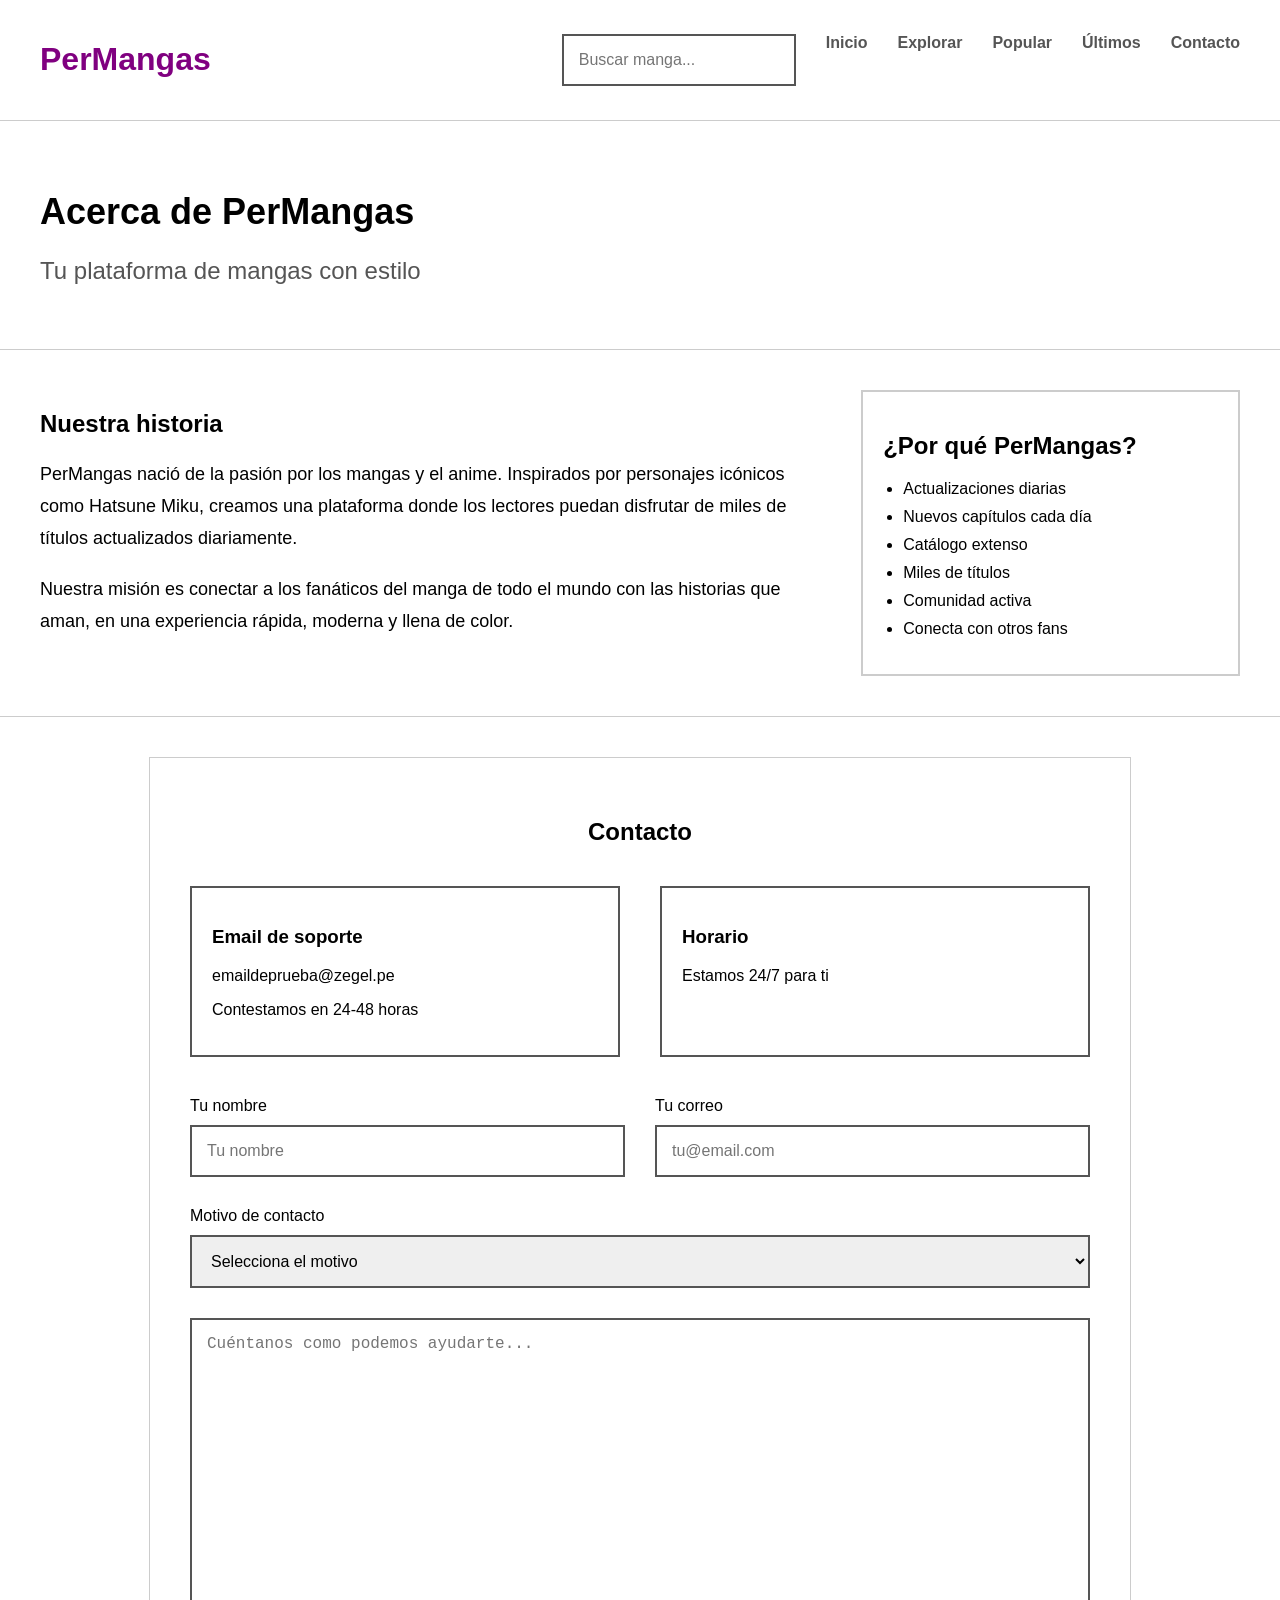
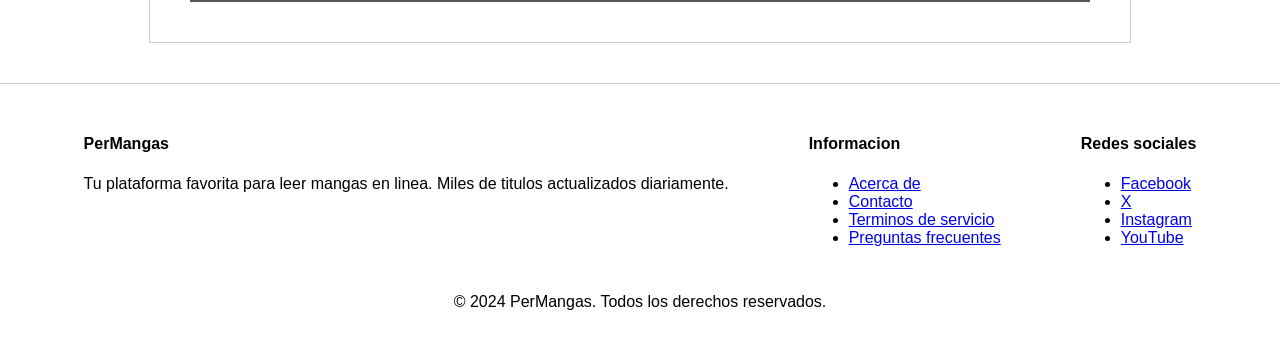
==== contacto.html @ 94c87745 "initial commit" ====
<!DOCTYPE html>
<html lang="en">
<head>
    <meta charset="UTF-8">
    <meta name="viewport" content="width=device-width, initial-scale=1.0">
    <title>Contacto</title>
    <link rel="stylesheet" href="style.css">
</head>
<body>
    <header>
        <div>
            <h1>
                <a href="index.html">PerMangas</a>
            </h1>
        </div>
        <div>
            <nav style="text-align: right;">
                <ul>
                <li><input class="buscador-superior" type="text" placeholder="Buscar manga..."></li>
                <li><a href="index.html">Inicio</a></li>
                <li><a href="explorar.html">Explorar</a></li>
                <li><a href="popular.html">Popular</a></li>
                <li><a href="ultimos.html">Últimos</a></li>
                <li><a href="contacto.html">Contacto</a></li>
            </ul>
        </nav>
    </div>
</header>

<section class="portada-sobre-la-pagnia">

    <div class="titulo-de-la-portada-sobre-la-pagina">
        <h2>Acerca de PerMangas</h2>
        <h3>Tu plataforma de mangas con estilo</h3>
    </div>

</section>

<section class="sobre-la-pagina">

    <div class="texto-sobre-la-pagina">
        <h2>Nuestra historia</h2>
        <p>PerMangas nació de la pasión por los mangas y el anime. Inspirados por personajes icónicos como Hatsune Miku, creamos una plataforma donde los lectores puedan disfrutar de miles de títulos actualizados diariamente.</p>
        <p>Nuestra misión es conectar a los fanáticos del manga de todo el mundo con las historias que aman, en una experiencia rápida, moderna y llena de color.</p>
    </div>

    <div class="razon-de-la-pagina">
        <h2>¿Por qué PerMangas?</h2>
        <ul>
            <li>Actualizaciones diarias</li>
            <li>Nuevos capítulos cada día</li>
            <li>Catálogo extenso</li>
            <li>Miles de títulos</li>
            <li>Comunidad activa</li>
            <li>Conecta con otros fans</li>
        </ul>

    </div>

</section>

<section class="contacto">

    <h2>Contacto</h2>

    <div class="informacion-contacto">

        <div class="tarjeta-contacto">
            <h3>Email de soporte</h3>
            <p>emaildeprueba@zegel.pe</p>
            <p>Contestamos en 24-48 horas</p>
        </div>

        <div class="tarjeta-contacto">
            <h3>Horario</h3>
            <p>Estamos 24/7 para ti</p>
        </div>

    </div>

    <form class="formulario-contacto">

        <div class="fila-formulario">

            <div class="grupo-input">
                <label for="nombre">Tu nombre</label>
                <input type="text" id="nombre" placeholder="Tu nombre">
            </div>

            <div class="grupo-input">
                <label for="correo">Tu correo</label>
                <input type="email" id="correo" placeholder="tu@email.com">
            </div>

        </div>

        <div class="grupo-input">
            <label for="motivo">Motivo de contacto</label>

            <select id="motivo">
                <option>Selecciona el motivo</option>
                <option>Soporte</option>
                <option>Reportar error</option>
                <option>Consulta</option>
            </select>
        </div>

        <div class="grupo-input">
            <textarea placeholder="Cuéntanos como podemos ayudarte..."></textarea>
        </div>

    </form>

</section>

<footer class="footer">

    <div class="footer-contenido">

        <div class="columna-de-footer">
            <div class="footer-logo">
                <h4>PerMangas</h4>
                <p>Tu plataforma favorita para leer mangas en linea. Miles de titulos actualizados diariamente.</p>
            </div>
        </div>

        <div class="columna-de-enlaces">
            <div class="footer-enlaces">
                <h4>Informacion</h4>

                <ul>
                    <li><a href="contacto.html">Acerca de</a></li>
                    <li><a href="contacto.html">Contacto</a></li>
                    <li><a href="#">Terminos de servicio</a></li>
                    <li><a href="#">Preguntas frecuentes</a></li>
                </ul>
            </div>
        </div>

        <div class="columna-de-redes-sociales">
            <div class="footer-redes-sociales">
                <h4>Redes sociales</h4>

                <ul>
                    <li><a href="#">Facebook</a></li>
                    <li><a href="#">X</a></li>
                    <li><a href="#">Instagram</a></li>
                    <li><a href="#">YouTube</a></li>
                </ul>
            </div>
        </div>

    </div>

    <div class="copyright">
        <p>&copy; 2024 PerMangas. Todos los derechos reservados.</p>
    </div>

</footer>

</body>
</html>
---- style.css ----
body {
    margin: 0;
    font-family: Arial, sans-serif;
    }

header {
    display: flex;
    justify-content: space-between;
    align-items: center;
    padding: 20px 40px;
    background-color: white;
    border-bottom: 1px solid #ccc;
    }

h1 a {
    text-decoration: none;        
    color: purple;
    margin: 0;
    }

nav ul{
    display: flex;
    gap: 30px;

    list-style: none;
    margin: 0;
    padding: 0;
    }

nav a{
    text-decoration: none;
    color: #555;
    font-weight: bold;
    }

nav a:hover{
    color: purple;
    }

.destacado {
    display: flex;
    justify-content: space-between;
    align-items: center;
    padding: 20px 40px;
    border-bottom: 1px solid #ccc;
}

.destacado-texto{
    width: 50%;
}

.destacado-texto h2{
    font-size: 40px;
    color: rgb(0, 0, 0);
}

.destacado-texto p{
    color: black;
    font-size: 18px;
}

.destacado-imagen img{
    width: 300px;
    border-radius: 10px;
}

.destacados-del-dia {
    display: flex;
    padding: 20px 40px;
    border-bottom: 1px solid #ccc;
}

.mas-destacados {
    display: flex;
    justify-content: center;
    gap: 20px;
    padding: 20px 40px;
    border-bottom: 1px solid #ccc;
}

.portada-de-manga-destacado img{
    width: 250px;
    border-radius: 10px;
}

.titulo-de-manga-destacado h3 {
    font-size: 18px;
    color: black;
}

.tarjeta-de-manga-destacado {
    width: 300px;
}

.tendencias {
    display: flex;
    gap: 20px;
    padding: 20px 40px;
    border-bottom: 1px solid #ccc;
}

.mangas-en-tendencia {
    display: flex;
    justify-content: center;
    gap: 30px;
    flex-wrap: wrap;
    padding: 20px;
    border-bottom: 1px solid #ccc;
}

.tarjeta-de-manga-tendencia{
    display: flex;
    align-items: center;
    gap: 20px;
    width: 550px;
}

.portada-de-manga-tendencia img{
    width: 350px;
    border-radius: 10px;
}

.titulo-de-manga-tendencia{
    width: 150px;
}

.titulo-de-manga-tendencia h3{
    font-size: 22px;
}

.ultimas-actualizaciones {
    display: flex;
    gap: 20px;
    padding: 20px 40px;
    border-bottom: 1px solid #ccc;
}

.mangas-actualizados {
    display: flex;
    justify-content: center;
    gap: 80px;
    padding: 40px;
    border-bottom: 1px solid #ccc;
}

.columna-1,
.columna-2 {
    display: flex;
    flex-direction: column;
    gap: 40px;
}

.tarjeta-de-manga-actualizado {
    display: flex;
    align-items: center;
    gap: 20px;
    width: 500px;
}

.portada-de-manga-actualizado img {
    width: 220px;
    border-radius: 10px;
}

.titulo-de-manga-actualizado h3 {
    font-size: 28px;
    margin: 0;
}

.footer {
    padding: 30px;
    background-color: white;
    border-top: 1px solid #ccc;
}

.footer-contenido {
    display: flex;
    justify-content: center;
    gap: 80px;
}

.copyright {
    text-align: center;
    margin-top: 30px;
}

.explorar {
    display: flex;
    gap: 20px;
    padding: 20px 40px;
    border-bottom: 1px solid #ccc;
}

.barra-de-filtros {
    display: flex;
    justify-content: space-between;
    align-items: center;
    padding: 20px 40px;
    background-color: white;
    border-bottom: 1px solid #ccc;
}

.filtros ul {
    display: flex;
    align-items: center;
    gap: 20px;
    list-style: none;
    margin: 0;
    padding: 0;
}

.titulo-del-genero h2 {
    display: flex;
    font-size: 28px;
    color: black;
    margin: 0;
    padding: 20px 40px;
}

.mangas-populares {
    display: flex;
    justify-content: center;
    gap: 80px;
    padding: 40px;
    border-bottom: 1px solid #ccc;
}

.columna-1,
.columna-2 {
    display: flex;
    flex-direction: column;
    gap: 40px;
}

.tarjeta-de-manga-popular {
    display: flex;
    align-items: center;
    gap: 20px;
    width: 500px;
    position: relative;
}

.numero-popular {
    position: absolute;
    top: -10px;
    left: -10px;
    width: 40px;
    height: 40px;
    background-color: white;
    border: 2px solid #000;
    border-radius: 50%;
    display: flex;
    justify-content: center;
    align-items: center;

    font-weight: bold;
}

.portada-de-manga-popular img {
    width: 220px;
    border-radius: 10px;
}

.titulo-de-manga-popular h3 {
    font-size: 28px;
    margin: 0;
}

.portada-popular {
    display: flex;
    justify-content: space-between;
    align-items: center;
    padding: 20px 40px;
    background-color: white;
    border-bottom: 1px solid #ccc;

}

.populares {
    display: flex;
    justify-content: center;
    gap: 80px;
    padding: 20px 40px;
    border-bottom: 1px solid #ccc;
}

.titulo-descubrimiento h2 {
    font-size: 28px;
    color: black;
    margin: 0;
    padding: 20px 40px;
}

.titulo-descubrimiento h3 {
    font-size: 28px;
    color: black;
    margin: 0;
    padding: 20px 40px;
}

.descubrimiento {
    display: flex;
    justify-content: center;
    gap: 60px;
    padding: 20px 40px;
}

.columna-de-descubrimiento-1,
.columna-de-descubrimiento-2,
.columna-de-descubrimiento-3,
.columna-de-descubrimiento-4 {
    display: flex;
    flex-direction: column;
    gap: 40px;
}

.tarjeta-de-descubrimiento {
    display: flex;
    flex-direction: column;
    align-items: center;
    gap: 10px;
}

.portada-de-manga-recomendado img {
    width: 300px;
    border-radius: 10px;
}

.titulo-de-recomendado h3 {
    text-align: center;
    font-size: 20px;
    margin: 0;
}

.portada-de-ultimos-agregados {
    display: flex;
    justify-content: space-between;
    align-items: center;
    padding: 20px 40px;
    background-color: white;
    border-bottom: 1px solid #ccc;
}

.barra-de-fechas {
    display: flex;
    justify-content: center;
    align-items: center;
    padding: 20px 40px;
    background-color: white;
    border-bottom: 1px solid #ccc;
}

.mangas-actualizados {
    display: flex;
    justify-content: center;
    gap: 80px;
    padding: 40px;
    border-bottom: 1px solid #ccc;
}

.columna-de-actualizados-1,
.columna-de-actualizados-2 {
    display: flex;
    flex-direction: column;
    gap: 40px;
}

.tarjeta-de-manga-actualizado {
    display: flex;
    align-items: center;
    gap: 20px;
    width: 500px;
    position: relative;
}

.calendario {
    padding: 40px;
    border-bottom: 1px solid #ccc;
}

.calendario h2 {
    margin-bottom: 20px;
}

table {
    width: 100%;
    border-collapse: collapse;
}

th,
td {
    border: 2px solid black;
    padding: 10px;
    text-align: center;
}

th {
    background-color: #f5f5f5;
}

.titulo-de-portada-de-novela {
    display: flex;
    justify-content: space-between;
    align-items: center;
    padding: 20px 40px;
    background-color: white;
    border-bottom: 1px solid #ccc;
}

.novelas-ligeras {
    display: flex;
    justify-content: center;
    gap: 20px;
    padding: 20px 40px;
    border-bottom: 1px solid #ccc;
}

.tarjeta-de-novela {
    width: 300px;
    border-radius: 10px;
}

.portada-de-novela img {
    width: 100%;
    border-radius: 10px;
}

.titulo-de-novela h3 {
    text-align: center;
    font-size: 20px;
    margin: 0;
}

.portada-sobre-la-pagnia {
    padding: 40px;
    border-bottom: 1px solid #ccc;
    background-color: white;
}

.titulo-de-la-portada-sobre-la-pagina h2 {
    font-size: 36px;
    margin-bottom: 10px;
}

.titulo-de-la-portada-sobre-la-pagina h3 {
    font-size: 24px;
    font-weight: normal;
    color: #555;
}

.sobre-la-pagina {
    display: flex;
    justify-content: space-between;
    align-items: flex-start;
    gap: 40px;
    padding: 40px;
    border-bottom: 1px solid #ccc;
}

.texto-sobre-la-pagina {
    width: 70%;
}

.texto-sobre-la-pagina h2 {
    margin-bottom: 20px;
}

.texto-sobre-la-pagina p {
    line-height: 1.8;
    font-size: 18px;
}

.razon-de-la-pagina {
    width: 30%;
    border: 2px solid #ccc;
    padding: 20px;
    background-color: white;
}

.razon-de-la-pagina h2 {
    margin-bottom: 20px;
}

.razon-de-la-pagina ul {
    padding-left: 20px;
}

.razon-de-la-pagina li {
    margin-bottom: 10px;
}

.contacto {
    max-width: 900px;
    margin: 40px auto;
    padding: 40px;
    border: 1px solid #ccc;
    background-color: white;
}

.contacto h2 {
    text-align: center;
    margin-bottom: 40px;
}

/* tarjetas superiores */

.informacion-contacto {
    display: flex;
    justify-content: space-between;
    gap: 40px;
    margin-bottom: 40px;
}

.tarjeta-contacto {
    flex: 1;
    border: 2px solid #555;
    padding: 20px;
}

/* formulario */

.formulario-contacto {
    display: flex;
    flex-direction: column;
    gap: 30px;
}

.fila-formulario {
    display: flex;
    gap: 30px;
}

.grupo-input {
    display: flex;
    flex-direction: column;
    gap: 10px;
    flex: 1;
}

input,
select,
textarea {
    padding: 15px;
    border: 2px solid #555;
    font-size: 16px;
}

textarea {
    height: 250px;
    resize: none;
}
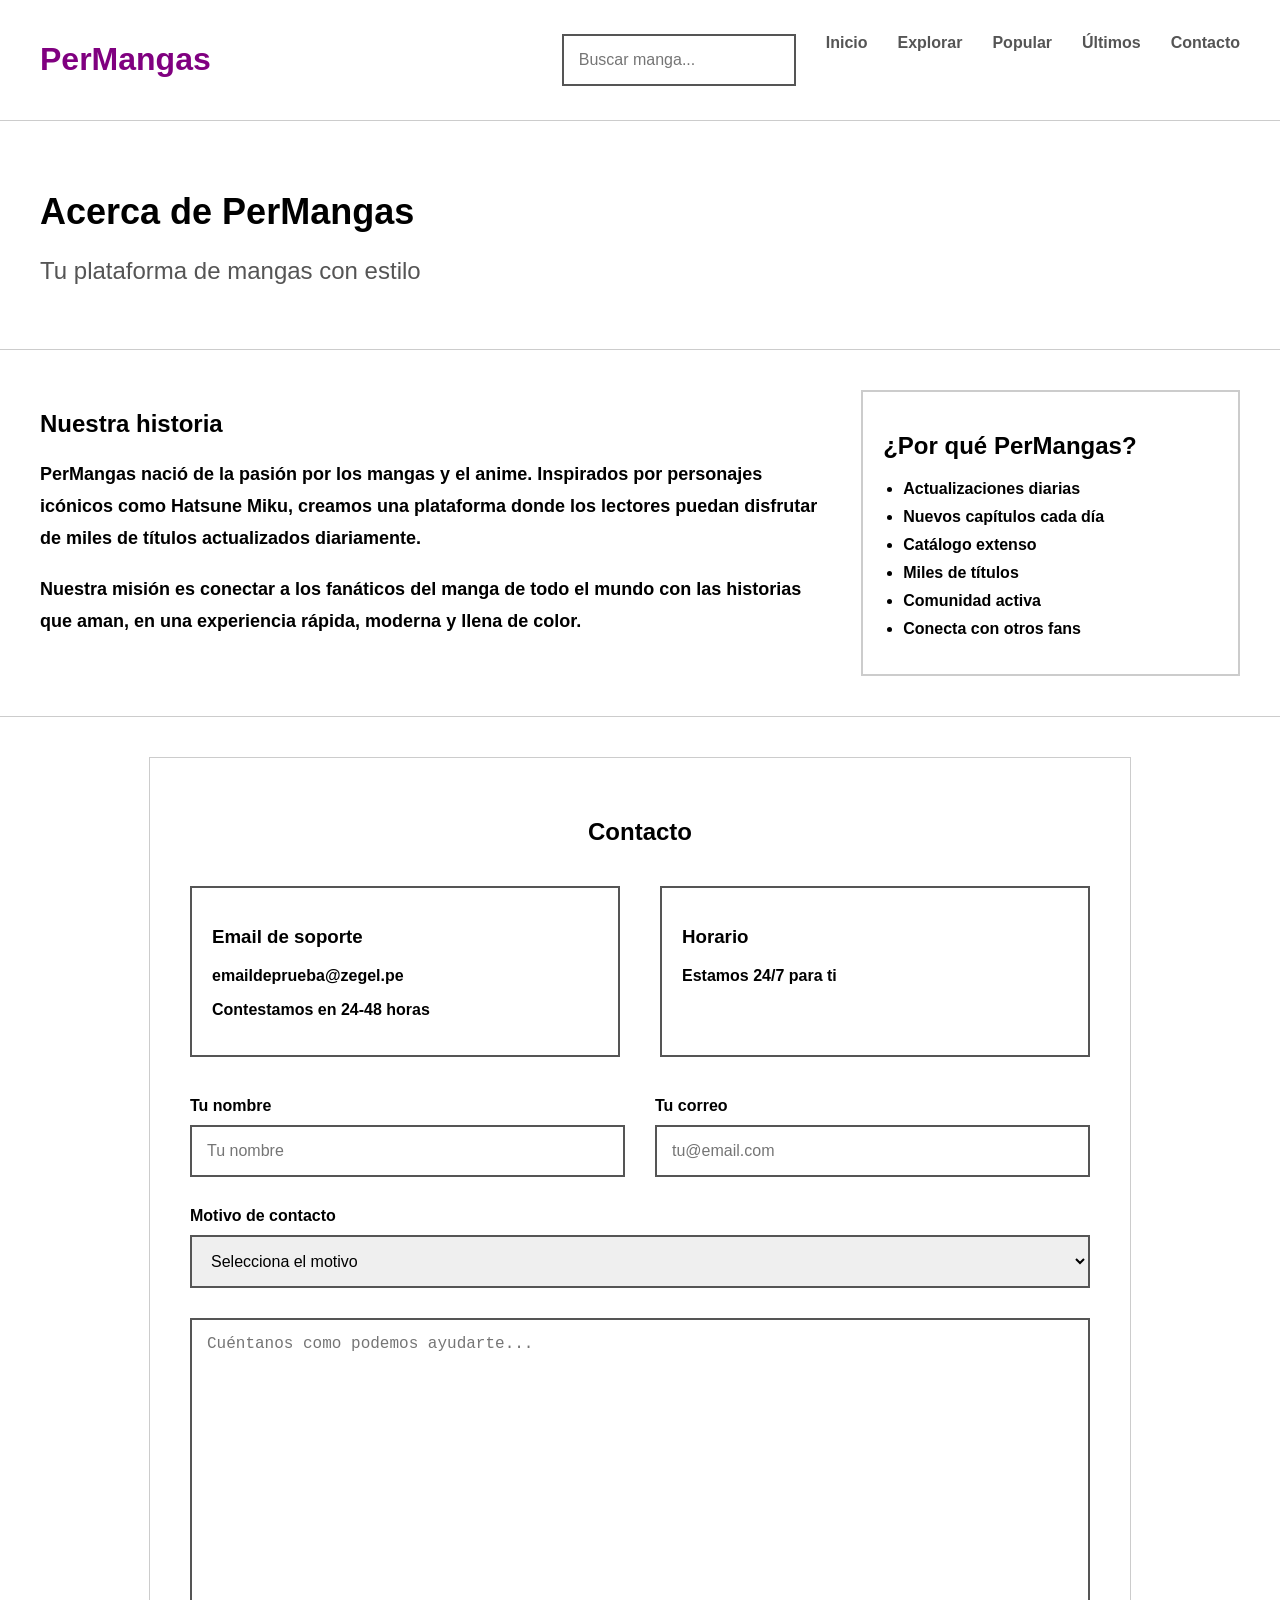
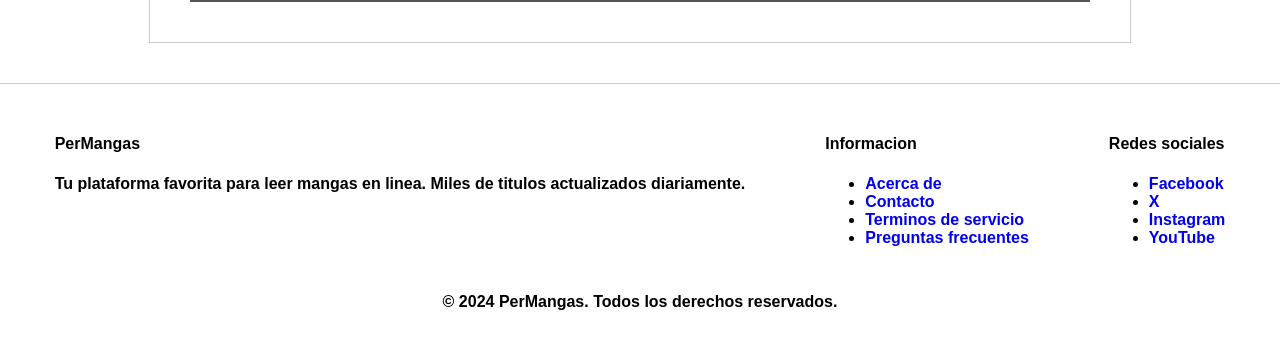
==== commit 2a85d7c9: "initial commit" ====
--- a/contacto.html
+++ b/contacto.html
@@ -26,6 +26,8 @@
         </nav>
     </div>
 </header>
+
+<main>
 
 <section class="portada-sobre-la-pagnia">
 
@@ -113,6 +115,8 @@
 
 </section>
 
+</main>
+
 <footer class="footer">
 
     <div class="footer-contenido">
@@ -128,7 +132,7 @@
             <div class="footer-enlaces">
                 <h4>Informacion</h4>
 
-                <ul>
+                <ul class="contenido-de-footer-1">
                     <li><a href="contacto.html">Acerca de</a></li>
                     <li><a href="contacto.html">Contacto</a></li>
                     <li><a href="#">Terminos de servicio</a></li>
@@ -141,7 +145,7 @@
             <div class="footer-redes-sociales">
                 <h4>Redes sociales</h4>
 
-                <ul>
+                <ul class="contenido-de-footer-2">
                     <li><a href="#">Facebook</a></li>
                     <li><a href="#">X</a></li>
                     <li><a href="#">Instagram</a></li>
--- a/style.css
+++ b/style.css
@@ -1,6 +1,10 @@
 body {
     margin: 0;
-    font-family: Arial, sans-serif;
+
+    font-family: "Roboto", sans-serif;
+    font-optical-sizing: auto;
+    font-weight: 700;
+    font-style: normal;
     }
 
 header {
@@ -21,7 +25,6 @@
 nav ul{
     display: flex;
     gap: 30px;
-
     list-style: none;
     margin: 0;
     padding: 0;
@@ -35,7 +38,7 @@
 
 nav a:hover{
     color: purple;
-    }
+}
 
 .destacado {
     display: flex;
@@ -167,7 +170,7 @@
     margin: 0;
 }
 
-.footer {
+footer {
     padding: 30px;
     background-color: white;
     border-top: 1px solid #ccc;
@@ -177,6 +180,11 @@
     display: flex;
     justify-content: center;
     gap: 80px;
+}
+
+.contenido-de-footer-1 a,
+.contenido-de-footer-2 a {
+    text-decoration: none;
 }
 
 .copyright {
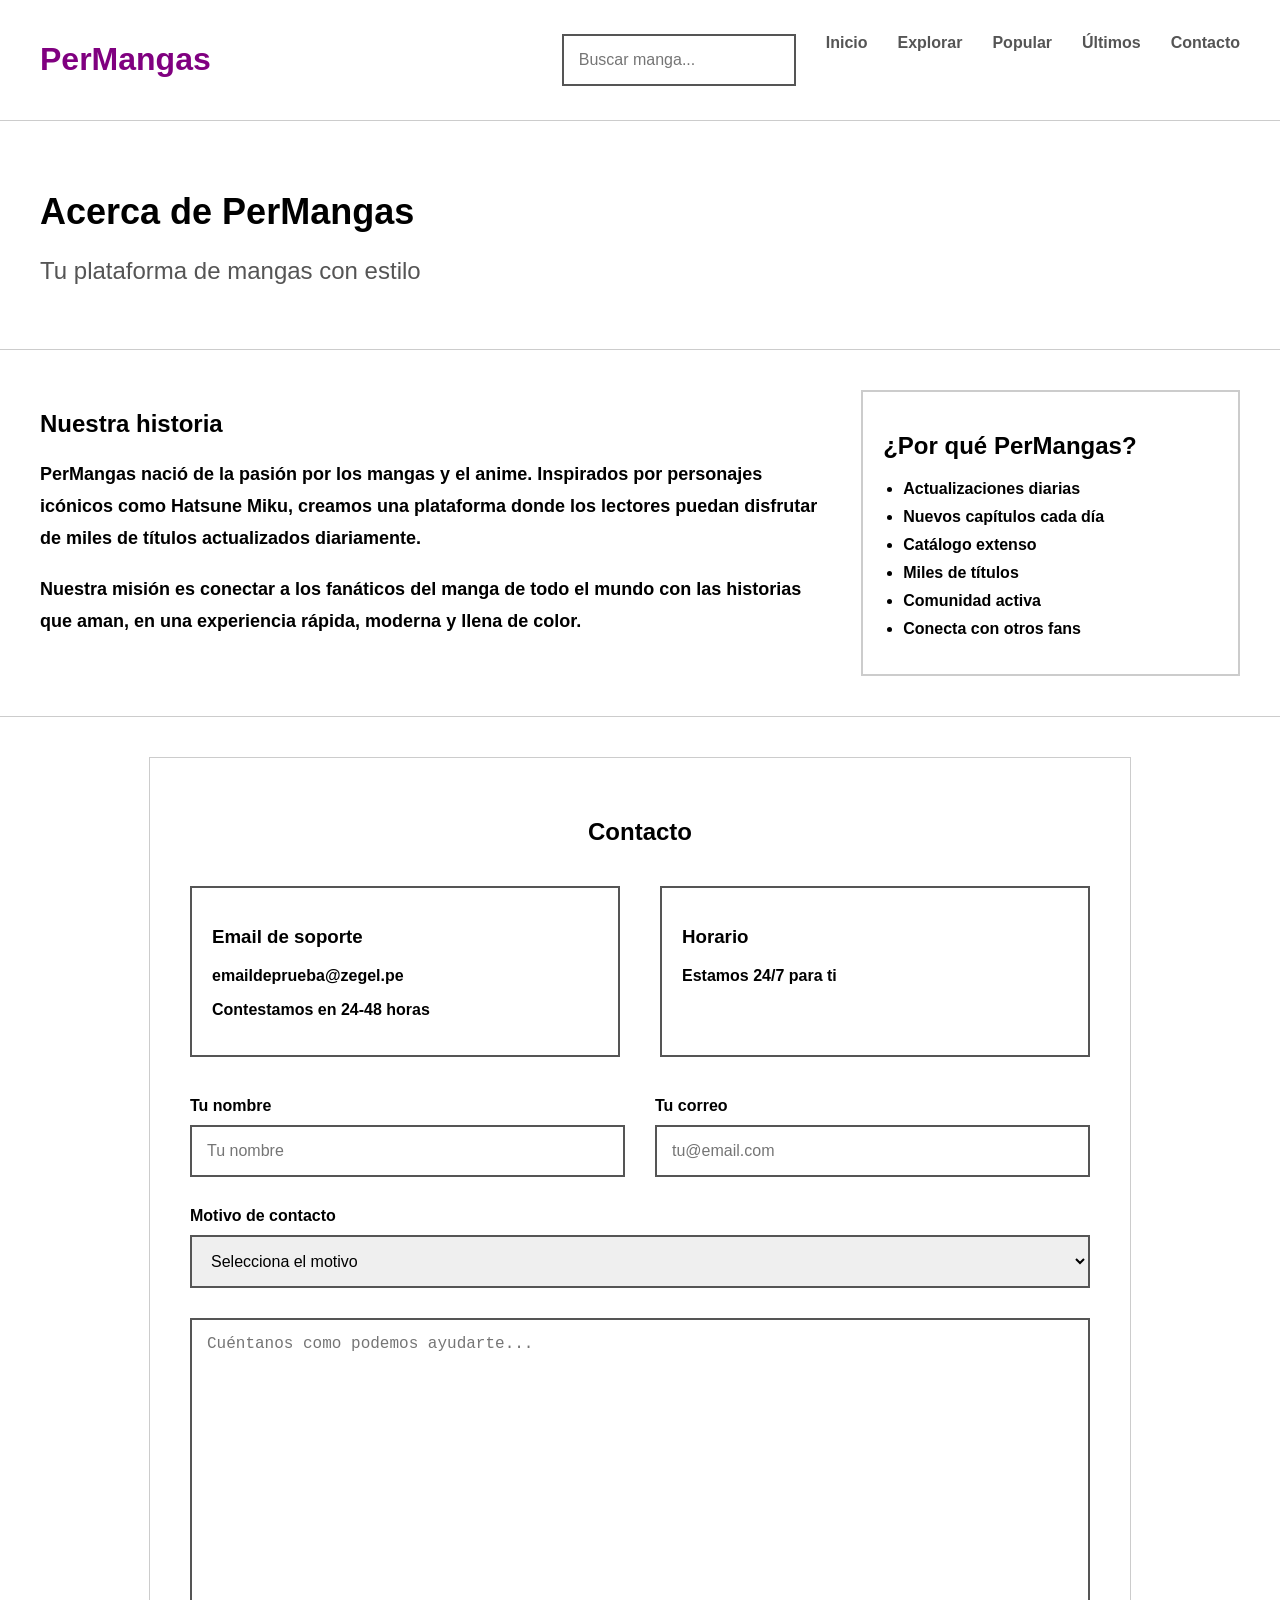
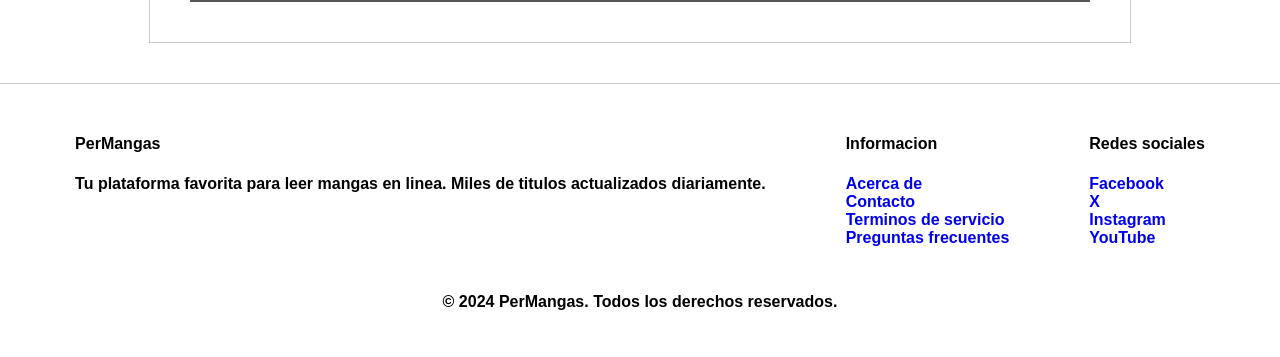
==== commit 57a36b30: "initial commit" ====
--- a/contacto.html
+++ b/contacto.html
@@ -1,5 +1,5 @@
 <!DOCTYPE html>
-<html lang="en">
+<html lang="es">
 <head>
     <meta charset="UTF-8">
     <meta name="viewport" content="width=device-width, initial-scale=1.0">
--- a/style.css
+++ b/style.css
@@ -180,7 +180,15 @@
     display: flex;
     justify-content: center;
     gap: 80px;
-}
+    list-style: none;
+}
+
+.contenido-de-footer-1,
+.contenido-de-footer-2 {
+    list-style: none;
+    padding: 0;
+}
+
 
 .contenido-de-footer-1 a,
 .contenido-de-footer-2 a {
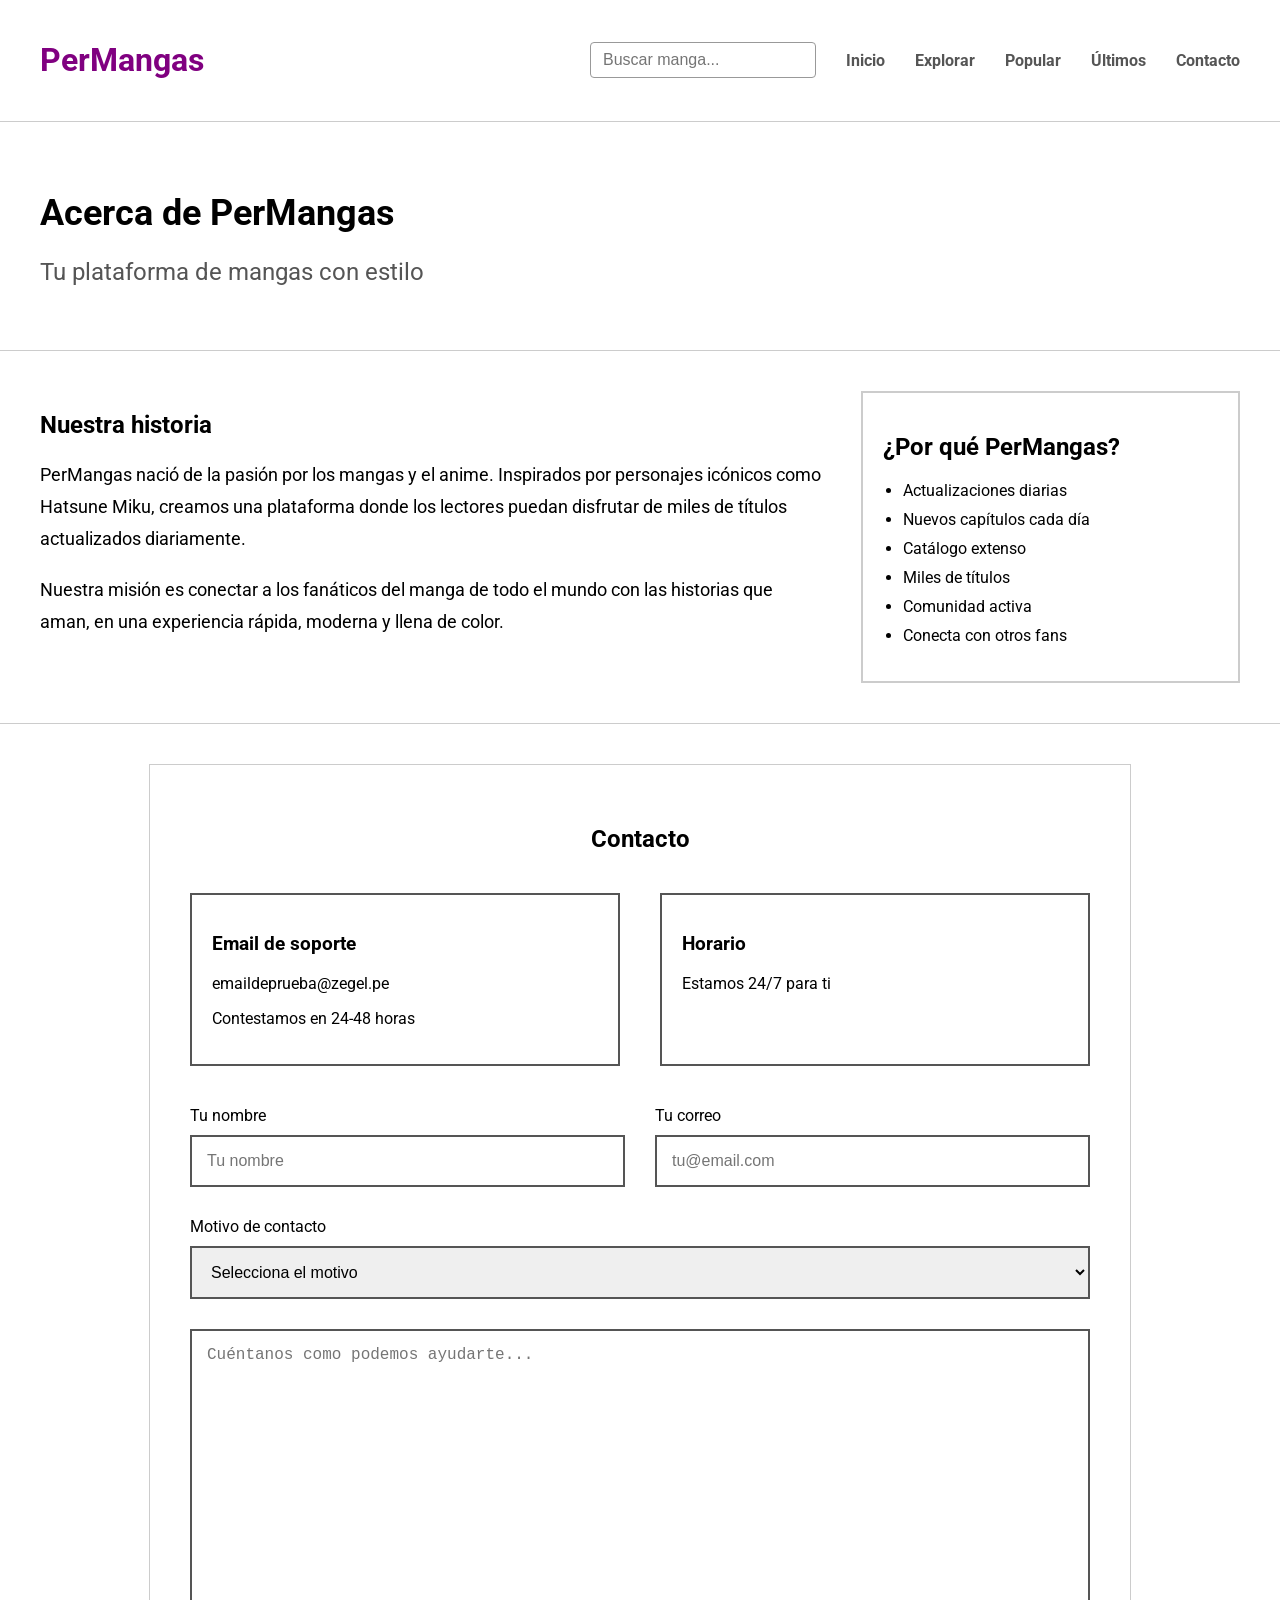
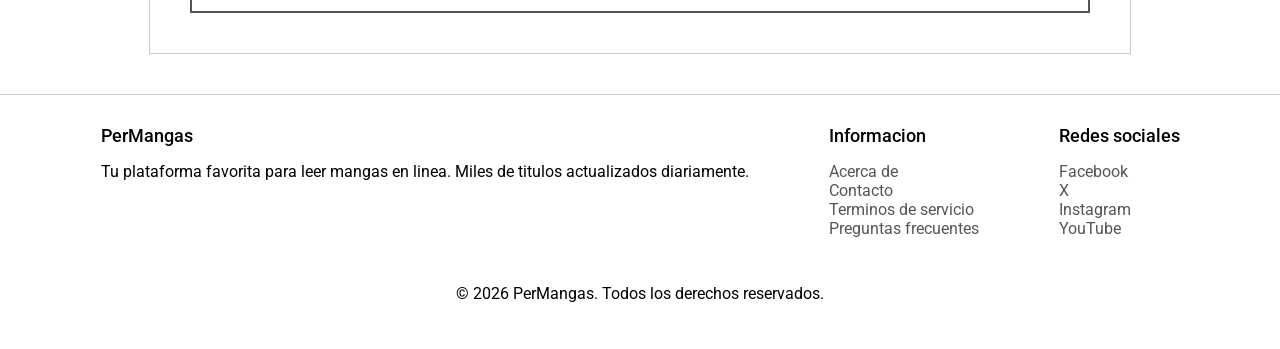
==== commit efe62374: "initial commit" ====
--- a/contacto.html
+++ b/contacto.html
@@ -4,7 +4,10 @@
     <meta charset="UTF-8">
     <meta name="viewport" content="width=device-width, initial-scale=1.0">
     <title>Contacto</title>
-    <link rel="stylesheet" href="style.css">
+    <link rel="stylesheet" href="style/style.css">
+    <link rel="preconnect" href="https://fonts.googleapis.com">
+    <link rel="preconnect" href="https://fonts.gstatic.com" crossorigin>
+    <link href="https://fonts.googleapis.com/css2?family=Roboto:ital,wght@0,100..900;1,100..900&display=swap" rel="stylesheet">
 </head>
 <body>
     <header>
@@ -14,9 +17,9 @@
             </h1>
         </div>
         <div>
-            <nav style="text-align: right;">
+            <nav>
                 <ul>
-                <li><input class="buscador-superior" type="text" placeholder="Buscar manga..."></li>
+                <li><input type="text" placeholder="Buscar manga..."></li>
                 <li><a href="index.html">Inicio</a></li>
                 <li><a href="explorar.html">Explorar</a></li>
                 <li><a href="popular.html">Popular</a></li>
@@ -67,16 +70,16 @@
 
     <div class="informacion-contacto">
 
-        <div class="tarjeta-contacto">
+        <article class="tarjeta-contacto">
             <h3>Email de soporte</h3>
             <p>emaildeprueba@zegel.pe</p>
             <p>Contestamos en 24-48 horas</p>
-        </div>
+        </article>
 
-        <div class="tarjeta-contacto">
+        <article class="tarjeta-contacto">
             <h3>Horario</h3>
             <p>Estamos 24/7 para ti</p>
-        </div>
+        </article>
 
     </div>
 
@@ -157,7 +160,7 @@
     </div>
 
     <div class="copyright">
-        <p>&copy; 2024 PerMangas. Todos los derechos reservados.</p>
+        <p>&copy; 2026 PerMangas. Todos los derechos reservados.</p>
     </div>
 
 </footer>
--- a/style/style.css
+++ b/style/style.css
@@ -0,0 +1,601 @@
+body {
+    margin: 0;
+
+    font-family: "Roboto", sans-serif;
+    font-optical-sizing: auto;
+    font-style: normal;
+    }
+
+header {
+    display: flex;
+    justify-content: space-between;
+    align-items: center;
+    padding: 20px 40px;
+    background-color: white;
+    border-bottom: 1px solid #ccc;
+}
+
+h1 a {
+    text-decoration: none;
+    color: purple;
+    font-weight: bold;
+}
+
+nav ul {
+    display: flex;
+    align-items: center;
+    gap: 30px;
+    list-style: none;
+    margin: 0;
+    padding: 0;
+}
+
+nav li {
+    display: flex;
+    align-items: center;
+}
+
+nav input[type="text"] {
+    height: 36px;
+    padding: 0 12px;
+    border: 1px solid #999;
+    border-radius: 4px;
+    outline: none;
+    box-sizing: border-box;
+}
+
+nav a,
+nav a:visited {
+    text-decoration: none;
+    color: #555;
+    font-weight: bold;
+}
+
+nav a:hover {
+    color: purple;
+}
+
+nav a:focus {
+    outline: 2px solid purple;
+    outline-offset: 2px;
+}
+
+.destacado {
+    display: flex;
+    justify-content: space-between;
+    align-items: center;
+    padding: 20px 40px;
+    border-bottom: 1px solid #ccc;
+}
+
+.destacado-texto{
+    width: 50%;
+}
+
+.destacado-texto h2{
+    font-size: 40px;
+    color: rgb(0, 0, 0);
+}
+
+.destacado-texto p{
+    color: black;
+    font-size: 18px;
+}
+
+.destacado-imagen img{
+    width: 300px;
+    border-radius: 10px;
+}
+
+.destacados-del-dia {
+    display: flex;
+    padding: 20px 40px;
+    border-bottom: 1px solid #ccc;
+}
+
+.mas-destacados {
+    display: flex;
+    justify-content: center;
+    gap: 20px;
+    padding: 20px 40px;
+}
+
+.portada-de-manga-destacado img{
+    width: 250px;
+    border-radius: 10px;
+}
+
+.titulo-de-manga-destacado h3 {
+    font-size: 18px;
+    color: black;
+}
+
+.tarjeta-de-manga-destacado {
+    display: flex;
+    flex-direction: column;
+    width: 300px;
+}
+
+.tendencias {
+    display: flex;
+    gap: 20px;
+    padding: 20px 40px;
+    border-bottom: 1px solid #ccc;
+}
+
+.mangas-en-tendencia {
+    display: flex;
+    justify-content: center;
+    gap: 30px;
+    flex-wrap: wrap;
+    padding: 20px;
+    border-bottom: 1px solid #ccc;
+}
+
+.tarjeta-de-manga-tendencia{
+    display: flex;
+    align-items: center;
+    gap: 20px;
+    width: 550px;
+}
+
+.portada-de-manga-tendencia img{
+    width: 350px;
+    border-radius: 10px;
+}
+
+.titulo-de-manga-tendencia{
+    width: 150px;
+}
+
+.titulo-de-manga-tendencia h3{
+    font-size: 22px;
+}
+
+.ultimas-actualizaciones {
+    display: flex;
+    gap: 20px;
+    padding: 20px 40px;
+    border-bottom: 1px solid #ccc;
+}
+
+.mangas-actualizados {
+    display: flex;
+    justify-content: center;
+    gap: 80px;
+    padding: 40px;
+    border-bottom: 1px solid #ccc;
+}
+
+.columna-1,
+.columna-2 {
+    display: flex;
+    flex-direction: column;
+    gap: 40px;
+}
+
+.portada-de-manga-actualizado img {
+    width: 220px;
+    border-radius: 10px;
+}
+
+.titulo-de-manga-actualizado h3 {
+    font-size: 28px;
+    margin: 0;
+}
+
+.footer {
+    padding: 30px;
+    background-color: white;
+    border-top: 1px solid #ccc;
+}
+
+.footer a {
+    color: #555;
+    font-weight: normal;
+    text-decoration: none;
+}
+
+.footer-contenido {
+    display: flex;
+    justify-content: center;
+    gap: 80px;
+    list-style: none;
+}
+
+.footer h4 {
+    font-weight: 500;
+    font-size: 18px;
+    margin: 0 0 10px;
+}
+
+.contenido-de-footer-1,
+.contenido-de-footer-2 {
+    list-style: none;
+    padding: 0;
+}
+
+
+.contenido-de-footer-1 a:hover,
+.contenido-de-footer-2 a:hover {
+    text-decoration: none;
+    color: aqua;
+}
+
+.copyright {
+    text-align: center;
+    margin-top: 30px;
+}
+
+.explorar {
+    display: flex;
+    gap: 20px;
+    padding: 20px 40px;
+    border-bottom: 1px solid #ccc;
+}
+
+.barra-de-filtros {
+    display: flex;
+    justify-content: space-between;
+    align-items: center;
+    padding: 20px 40px;
+    background-color: white;
+    border-bottom: 1px solid #ccc;
+    gap: 20px;
+}
+
+.filtros ul {
+    display: flex;
+    align-items: center;
+    gap: 20px;
+    list-style: none;
+    margin: 0;
+    padding: 0;
+}
+
+.filtros li {
+    display: flex;
+    align-items: center;
+    gap: 8px;
+}
+
+.filtros input[type="text"],
+.filtros select {
+    height: 38px;
+    padding: 0 12px;
+    border: 1px solid #999;
+    border-radius: 4px;
+    box-sizing: border-box;
+    font-size: 14px;
+    outline: none;
+}
+
+.filtros input[type="text"] {
+    width: 180px;
+}
+
+.filtros label {
+    font-weight: bold;
+    white-space: nowrap;
+}
+
+.titulo-del-genero h2 {
+    display: flex;
+    font-size: 28px;
+    color: black;
+    margin: 0;
+    padding: 20px 40px;
+}
+
+.mangas-populares {
+    display: flex;
+    justify-content: center;
+    gap: 80px;
+    padding: 40px;
+    border-bottom: 1px solid #ccc;
+}
+
+.tarjeta-de-manga-popular {
+    display: flex;
+    align-items: center;
+    gap: 20px;
+    width: 500px;
+    position: relative;
+}
+
+.numero-popular {
+    position: absolute;
+    top: -10px;
+    left: -10px;
+    width: 40px;
+    height: 40px;
+    background-color: white;
+    border: 2px solid #000;
+    border-radius: 50%;
+    display: flex;
+    justify-content: center;
+    align-items: center;
+    font-weight: bold;
+}
+
+.portada-de-manga-popular img {
+    width: 220px;
+    border-radius: 10px;
+}
+
+.titulo-de-manga-popular h3 {
+    font-size: 28px;
+    margin: 0;
+}
+
+.portada-popular {
+    display: flex;
+    justify-content: space-between;
+    align-items: center;
+    padding: 20px 40px;
+    background-color: white;
+    border-bottom: 1px solid #ccc;
+
+}
+
+.populares {
+    display: flex;
+    justify-content: center;
+    gap: 80px;
+    padding: 20px 40px;
+    border-bottom: 1px solid #ccc;
+}
+
+.titulo-descubrimiento h2 {
+    font-size: 28px;
+    color: black;
+    margin: 0;
+    padding: 20px 40px;
+}
+
+.titulo-descubrimiento h3 {
+    font-size: 28px;
+    color: black;
+    margin: 0;
+    padding: 20px 40px;
+}
+
+.descubrimiento {
+    display: flex;
+    justify-content: center;
+    gap: 60px;
+    padding: 20px 40px;
+}
+
+.columna-de-descubrimiento-1,
+.columna-de-descubrimiento-2,
+.columna-de-descubrimiento-3,
+.columna-de-descubrimiento-4 {
+    display: flex;
+    flex-direction: column;
+    gap: 40px;
+}
+
+.tarjeta-de-descubrimiento {
+    display: flex;
+    flex-direction: column;
+    align-items: center;
+    gap: 10px;
+}
+
+.portada-de-manga-recomendado img {
+    width: 300px;
+    border-radius: 10px;
+}
+
+.titulo-de-recomendado h3 {
+    text-align: center;
+    font-size: 20px;
+    margin: 0;
+}
+
+.portada-de-ultimos-agregados {
+    display: flex;
+    justify-content: space-between;
+    align-items: center;
+    padding: 20px 40px;
+    background-color: white;
+    border-bottom: 1px solid #ccc;
+}
+
+.barra-de-fechas {
+    display: flex;
+    justify-content: center;
+    align-items: center;
+    padding: 20px 40px;
+    background-color: white;
+    border-bottom: 1px solid #ccc;
+}
+
+.columna-de-actualizados-1,
+.columna-de-actualizados-2 {
+    display: flex;
+    flex-direction: column;
+    gap: 40px;
+}
+
+.tarjeta-de-manga-actualizado {
+    display: flex;
+    align-items: center;
+    gap: 20px;
+    width: 500px;
+    position: relative;
+}
+
+.calendario {
+    padding: 40px;
+    border-bottom: 1px solid #ccc;
+}
+
+.calendario h2 {
+    margin-bottom: 20px;
+}
+
+table {
+    width: 100%;
+    border-collapse: collapse;
+}
+
+th,
+td {
+    border: 2px solid black;
+    padding: 10px;
+    text-align: center;
+}
+
+th {
+    background-color: #f5f5f5;
+}
+
+.titulo-de-portada-de-novela {
+    display: flex;
+    justify-content: space-between;
+    align-items: center;
+    padding: 20px 40px;
+    background-color: white;
+    border-bottom: 1px solid #ccc;
+}
+
+.novelas-ligeras {
+    display: flex;
+    justify-content: center;
+    gap: 20px;
+    padding: 20px 40px;
+    border-bottom: 1px solid #ccc;
+}
+
+.tarjeta-de-novela {
+    width: 300px;
+    border-radius: 10px;
+}
+
+.portada-de-novela img {
+    width: 100%;
+    border-radius: 10px;
+}
+
+.titulo-de-novela h3 {
+    text-align: center;
+    font-size: 20px;
+    margin: 0;
+}
+
+.portada-sobre-la-pagnia {
+    padding: 40px;
+    border-bottom: 1px solid #ccc;
+    background-color: white;
+}
+
+.titulo-de-la-portada-sobre-la-pagina h2 {
+    font-size: 36px;
+    margin-bottom: 10px;
+}
+
+.titulo-de-la-portada-sobre-la-pagina h3 {
+    font-size: 24px;
+    font-weight: normal;
+    color: #555;
+}
+
+.sobre-la-pagina {
+    display: flex;
+    justify-content: space-between;
+    align-items: flex-start;
+    gap: 40px;
+    padding: 40px;
+    border-bottom: 1px solid #ccc;
+}
+
+.texto-sobre-la-pagina {
+    width: 70%;
+}
+
+.texto-sobre-la-pagina h2 {
+    margin-bottom: 20px;
+}
+
+.texto-sobre-la-pagina p {
+    line-height: 1.8;
+    font-size: 18px;
+}
+
+.razon-de-la-pagina {
+    width: 30%;
+    border: 2px solid #ccc;
+    padding: 20px;
+    background-color: white;
+}
+
+.razon-de-la-pagina h2 {
+    margin-bottom: 20px;
+}
+
+.razon-de-la-pagina ul {
+    padding-left: 20px;
+}
+
+.razon-de-la-pagina li {
+    margin-bottom: 10px;
+}
+
+.contacto {
+    max-width: 900px;
+    margin: 40px auto;
+    padding: 40px;
+    border: 1px solid #ccc;
+    background-color: white;
+}
+
+.contacto h2 {
+    text-align: center;
+    margin-bottom: 40px;
+}
+
+.informacion-contacto {
+    display: flex;
+    justify-content: space-between;
+    gap: 40px;
+    margin-bottom: 40px;
+}
+
+.tarjeta-contacto {
+    flex: 1;
+    border: 2px solid #555;
+    padding: 20px;
+}
+
+.formulario-contacto {
+    display: flex;
+    flex-direction: column;
+    gap: 30px;
+}
+
+.fila-formulario {
+    display: flex;
+    gap: 30px;
+}
+
+.grupo-input {
+    display: flex;
+    flex-direction: column;
+    gap: 10px;
+    flex: 1;
+}
+
+input,
+select,
+textarea {
+    padding: 15px;
+    border: 2px solid #555;
+    font-size: 16px;
+}
+
+textarea {
+    height: 250px;
+    resize: none;
+}
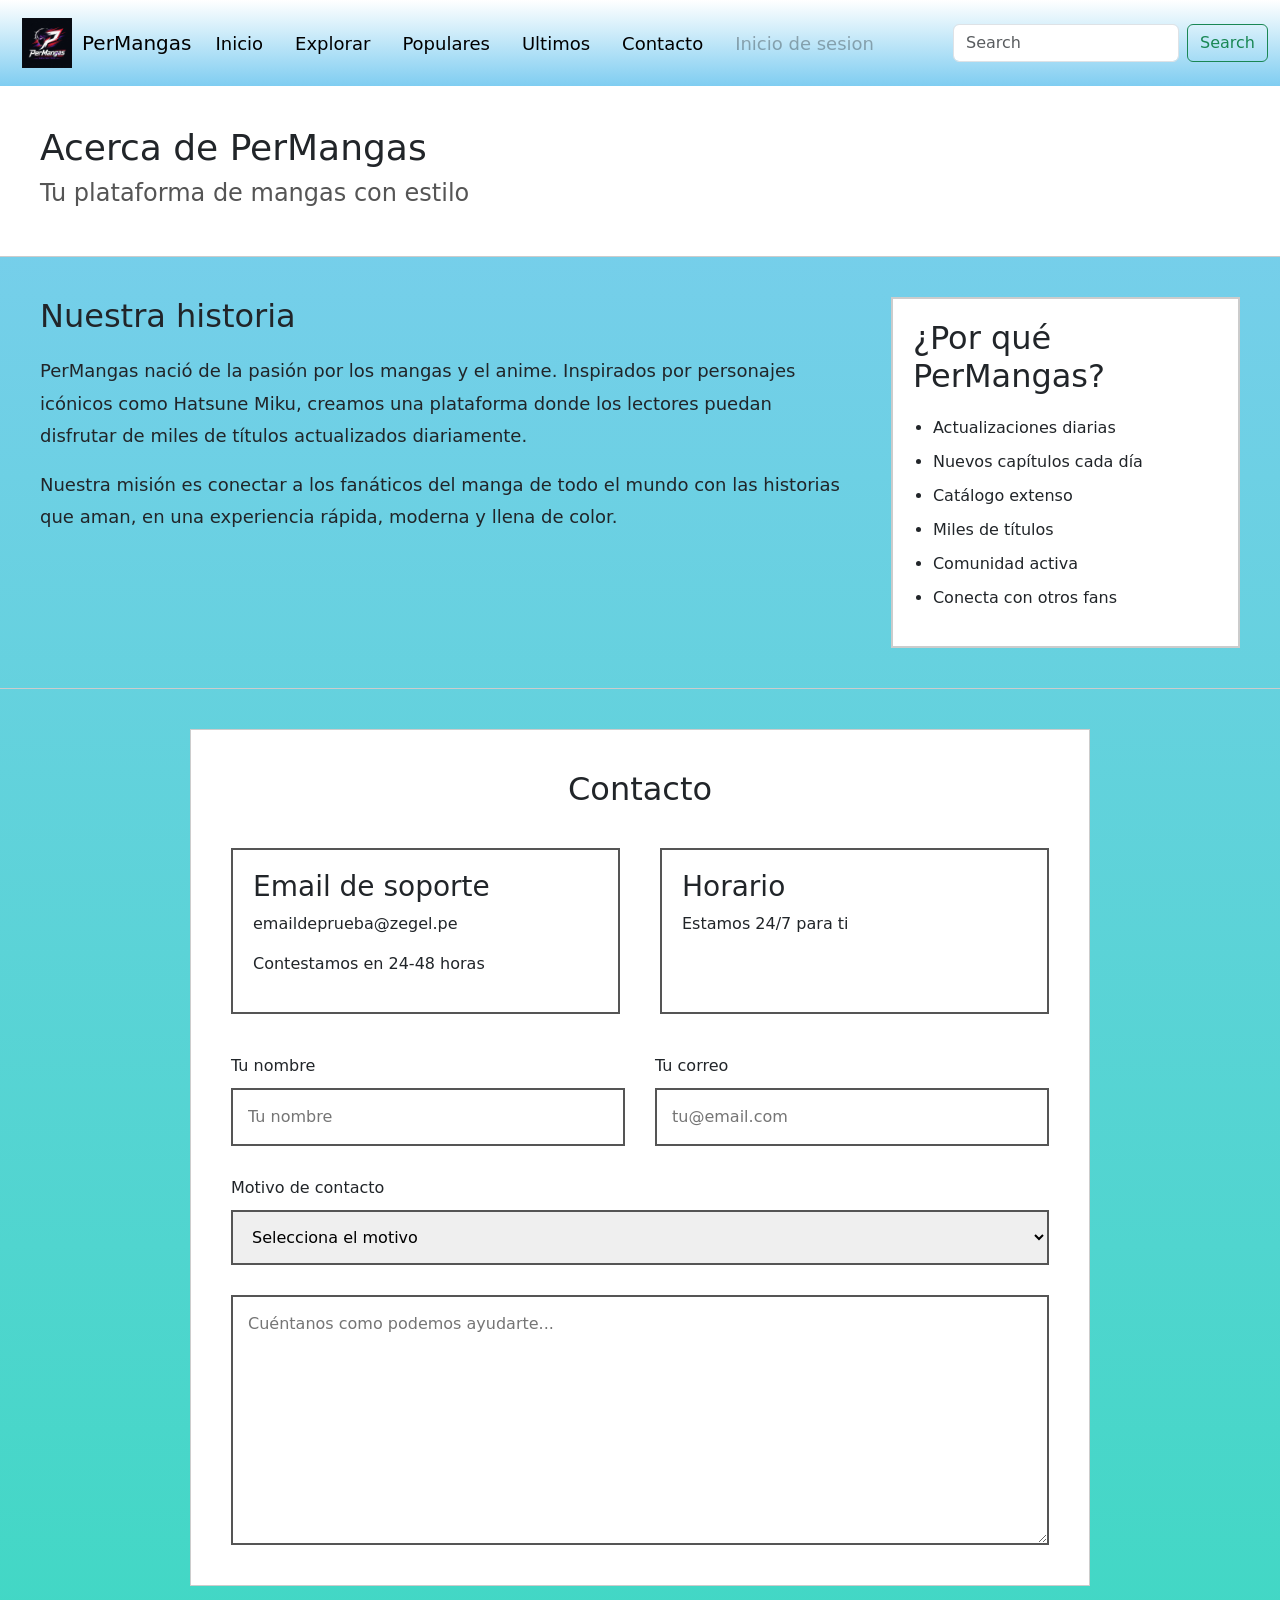
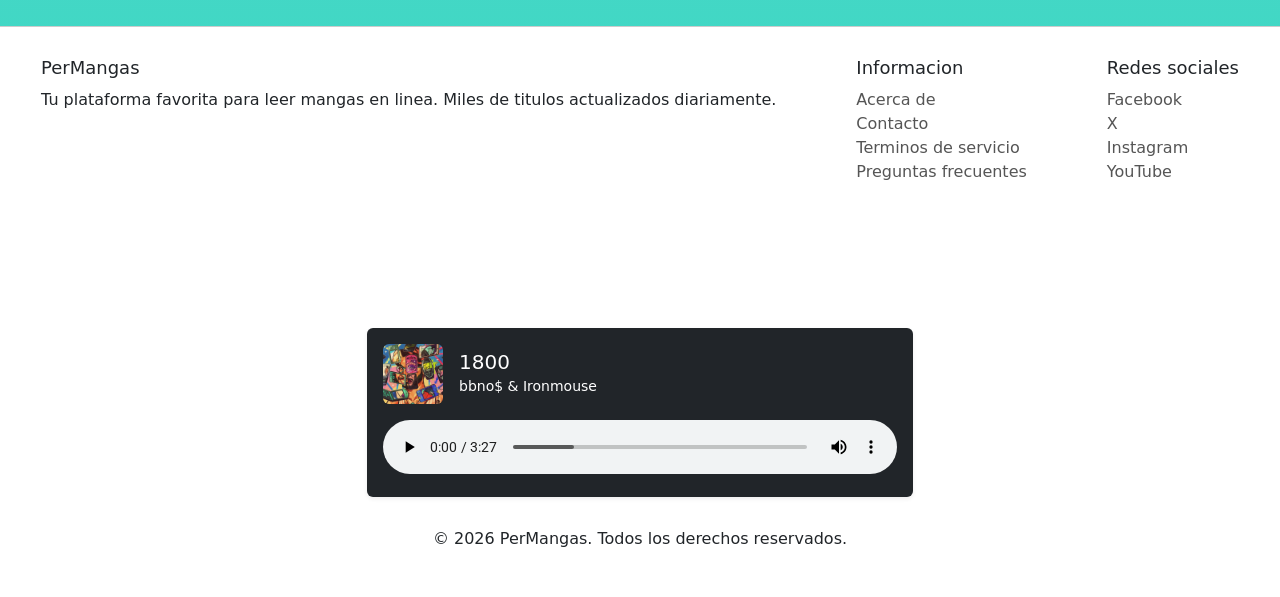
==== commit 66c9d4eb: "initial commit" ====
--- a/contacto.html
+++ b/contacto.html
@@ -8,27 +8,65 @@
     <link rel="preconnect" href="https://fonts.googleapis.com">
     <link rel="preconnect" href="https://fonts.gstatic.com" crossorigin>
     <link href="https://fonts.googleapis.com/css2?family=Roboto:ital,wght@0,100..900;1,100..900&display=swap" rel="stylesheet">
+    <link href="https://cdn.jsdelivr.net/npm/bootstrap@5.3.8/dist/css/bootstrap.min.css" rel="stylesheet" integrity="sha384-sRIl4kxILFvY47J16cr9ZwB07vP4J8+LH7qKQnuqkuIAvNWLzeN8tE5YBujZqJLB" crossorigin="anonymous">
 </head>
 <body>
     <header>
-        <div>
-            <h1>
-                <a href="index.html">PerMangas</a>
-            </h1>
-        </div>
-        <div>
-            <nav>
-                <ul>
-                <li><input type="text" placeholder="Buscar manga..."></li>
-                <li><a href="index.html">Inicio</a></li>
-                <li><a href="explorar.html">Explorar</a></li>
-                <li><a href="popular.html">Popular</a></li>
-                <li><a href="ultimos.html">Últimos</a></li>
-                <li><a href="contacto.html">Contacto</a></li>
-            </ul>
+        <nav class="navbar navbar-expand-lg bg-body-tertiary">
+            <div class="container-fluid">
+            <div class="logo-de-pagina">
+                <a href="index.html">
+                    <img src="imagenes/PerMangasLogo.jpeg" alt="Logo-de-la-pagina">
+                </a>
+            </div>
+                <a class="navbar-brand" href="#">PerMangas</a>
+                    <button class="navbar-toggler" type="button" data-bs-toggle="collapse" data-bs-target="#navbarSupportedContent" aria-controls="navbarSupportedContent" aria-expanded="false" aria-label="Toggle navigation">
+                        <span class="navbar-toggler-icon"></span>
+                    </button>
+            <div class="collapse navbar-collapse" id="navbarSupportedContent">
+                <ul class="navbar-nav me-auto mb-2 mb-lg-0">
+                    <li class="nav-item">
+                        <a class="nav-link active" aria-current="page" href="index.html">Inicio</a>
+                    </li>
+                    <li class="nav-item">
+                        <a class="nav-link" href="index.html"></a>
+                    </li>
+                    <li class="nav-item">
+                        <a class="nav-link active" aria-current="page" href="explorar.html">Explorar</a>
+                    </li>
+                    <li class="nav-item">
+                        <a class="nav-link" href="explorar.html"></a>
+                    </li>
+                    <li class="nav-item">
+                        <a class="nav-link active" aria-current="page" href="popular.html">Populares</a>
+                    </li>
+                    <li class="nav-item">
+                        <a class="nav-link" href="popular.html"></a>
+                    </li>
+                    <li class="nav-item">
+                        <a class="nav-link active" aria-current="page" href="ultimos.html">Ultimos</a>
+                    </li>
+                    <li class="nav-item">
+                        <a class="nav-link" href="ultimos.html"></a>
+                    </li>
+                    <li class="nav-item">
+                        <a class="nav-link active" aria-current="page" href="contacto.html">Contacto</a>
+                    </li>
+                    <li class="nav-item">
+                        <a class="nav-link" href="#"></a>
+                    </li>
+                    <li class="nav-item">
+                        <a class="nav-link disabled" aria-disabled="true">Inicio de sesion</a>
+                    </li>
+                </ul>
+            <form class="d-flex" role="search">
+                <input class="form-control me-2" type="search" placeholder="Search" aria-label="Search"/>
+                    <button class="btn btn-outline-success" type="submit">Search</button>
+            </form>
+                </div>
+            </div>
         </nav>
-    </div>
-</header>
+    </header>
 
 <main>
 
@@ -157,6 +195,28 @@
             </div>
         </div>
 
+        <div class="container mt-5">
+            <div class="row justify-content-center">
+                <div class="col-md-6">
+                    <div class="card shadow-sm border-0">
+                        <div class="card-body bg-dark text-white rounded">
+                            <div class="d-flex align-items-center mb-3">
+                                <img src="imagenes/bbnomoney.jpg" alt="Álbum" class="rounded me-3" style="width: 60px; height: 60px; object-fit: cover;">
+                                    <div>
+                                        <h5 class="mb-0">1800</h5>
+                                            <small class="mb-0">bbno$ & Ironmouse</small>
+                                    </div>
+                            </div>
+                            <audio controls class="w-100">
+                                <source src="musica/bbno$ - 1-800 (ft. ironmouse).mp3" type="audio/mp3">
+                                Tu navegador no soporta el elemento de audio.
+                            </audio>
+                        </div>
+                    </div>
+                </div>
+            </div>
+        </div>
+
     </div>
 
     <div class="copyright">
@@ -166,4 +226,5 @@
 </footer>
 
 </body>
+<script src="https://cdn.jsdelivr.net/npm/bootstrap@5.3.8/dist/js/bootstrap.bundle.min.js" integrity="sha384-FKyoEForCGlyvwx9Hj09JcYn3nv7wiPVlz7YYwJrWVcXK/BmnVDxM+D2scQbITxI" crossorigin="anonymous"></script>
 </html>
--- a/style/style.css
+++ b/style/style.css
@@ -1,126 +1,82 @@
 body {
     margin: 0;
-
     font-family: "Roboto", sans-serif;
     font-optical-sizing: auto;
     font-style: normal;
-    }
+    background: linear-gradient(to bottom, #7fcdf1, #2cdbb5);
+}
 
 header {
+    font-size: 18px;
+}
+
+header nav {
+    background: linear-gradient(to bottom, #ffffff, #7fcdf1);
+}
+
+.logo-de-pagina img {
+    width: 50px;
+    margin: 10px;
+}
+
+.btn-manga {
+    margin-top: 10px;
+}
+
+.destacado {
     display: flex;
     justify-content: space-between;
     align-items: center;
-    padding: 20px 40px;
-    background-color: white;
-    border-bottom: 1px solid #ccc;
-}
-
-h1 a {
-    text-decoration: none;
-    color: purple;
-    font-weight: bold;
-}
-
-nav ul {
-    display: flex;
-    align-items: center;
-    gap: 30px;
-    list-style: none;
-    margin: 0;
-    padding: 0;
-}
-
-nav li {
-    display: flex;
-    align-items: center;
-}
-
-nav input[type="text"] {
-    height: 36px;
-    padding: 0 12px;
-    border: 1px solid #999;
-    border-radius: 4px;
-    outline: none;
-    box-sizing: border-box;
-}
-
-nav a,
-nav a:visited {
-    text-decoration: none;
-    color: #555;
-    font-weight: bold;
-}
-
-nav a:hover {
-    color: purple;
-}
-
-nav a:focus {
-    outline: 2px solid purple;
-    outline-offset: 2px;
-}
-
-.destacado {
-    display: flex;
-    justify-content: space-between;
-    align-items: center;
-    padding: 20px 40px;
-    border-bottom: 1px solid #ccc;
-}
-
-.destacado-texto{
+    gap: 24px;
+    padding: 20px 40px;
+    border-bottom: 1px solid #ccc;
+}
+
+.destacado-texto {
     width: 50%;
 }
 
-.destacado-texto h2{
+.destacado-texto h2 {
     font-size: 40px;
-    color: rgb(0, 0, 0);
-}
-
-.destacado-texto p{
-    color: black;
+    color: #000;
+}
+
+.destacado-texto p {
+    color: #000;
     font-size: 18px;
 }
 
-.destacado-imagen img{
+.destacado-imagen img {
+    width: 100%;
+    max-width: 280px;
+}
+
+.destacados-del-dia,
+.tendencias,
+.ultimas-actualizaciones,
+.explorar,
+.portada-popular,
+.portada-de-ultimos-agregados,
+.titulo-de-portada-de-novela {
+    display: flex;
+    gap: 20px;
+    padding: 20px 40px;
+    border-bottom: 1px solid #ccc;
+    background-color: #fff;
+}
+
+.mas-destacados {
+    display: flex;
+    justify-content: center;
+    gap: 20px;
+    padding: 20px 40px;
+    flex-wrap: wrap;
+}
+
+.tarjeta-de-manga-destacado {
+    display: flex;
+    flex-direction: column;
     width: 300px;
-    border-radius: 10px;
-}
-
-.destacados-del-dia {
-    display: flex;
-    padding: 20px 40px;
-    border-bottom: 1px solid #ccc;
-}
-
-.mas-destacados {
-    display: flex;
-    justify-content: center;
-    gap: 20px;
-    padding: 20px 40px;
-}
-
-.portada-de-manga-destacado img{
-    width: 250px;
-    border-radius: 10px;
-}
-
-.titulo-de-manga-destacado h3 {
-    font-size: 18px;
-    color: black;
-}
-
-.tarjeta-de-manga-destacado {
-    display: flex;
-    flex-direction: column;
-    width: 300px;
-}
-
-.tendencias {
-    display: flex;
-    gap: 20px;
-    padding: 20px 40px;
-    border-bottom: 1px solid #ccc;
 }
 
 .mangas-en-tendencia {
@@ -132,34 +88,16 @@
     border-bottom: 1px solid #ccc;
 }
 
-.tarjeta-de-manga-tendencia{
-    display: flex;
-    align-items: center;
-    gap: 20px;
-    width: 550px;
-}
-
-.portada-de-manga-tendencia img{
-    width: 350px;
-    border-radius: 10px;
-}
-
-.titulo-de-manga-tendencia{
-    width: 150px;
-}
-
-.titulo-de-manga-tendencia h3{
-    font-size: 22px;
-}
-
-.ultimas-actualizaciones {
-    display: flex;
-    gap: 20px;
-    padding: 20px 40px;
-    border-bottom: 1px solid #ccc;
-}
-
-.mangas-actualizados {
+.tarjeta-de-manga-tendencia {
+    display: flex;
+    justify-content: center;
+    align-items: center;
+    width: 250px;
+    margin: 20px;
+}
+
+.mangas-actualizados,
+.mangas-populares {
     display: flex;
     justify-content: center;
     gap: 80px;
@@ -168,25 +106,30 @@
 }
 
 .columna-1,
-.columna-2 {
+.columna-2,
+.columna-de-actualizados-1,
+.columna-de-actualizados-2 {
     display: flex;
     flex-direction: column;
     gap: 40px;
 }
 
-.portada-de-manga-actualizado img {
-    width: 220px;
-    border-radius: 10px;
-}
-
-.titulo-de-manga-actualizado h3 {
-    font-size: 28px;
-    margin: 0;
+.tarjeta-de-manga-actualizado .card {
+    display: flex;
+    flex-direction: column;
+    align-items: center;
+}
+
+.tarjeta-de-manga-actualizado .card-img-top {
+    width: 100%;
+    max-width: 220px;
+    margin: 10px auto;
+    display: block;
 }
 
 .footer {
     padding: 30px;
-    background-color: white;
+    background-color: #fff;
     border-top: 1px solid #ccc;
 }
 
@@ -200,7 +143,7 @@
     display: flex;
     justify-content: center;
     gap: 80px;
-    list-style: none;
+    flex-wrap: wrap;
 }
 
 .footer h4 {
@@ -215,10 +158,8 @@
     padding: 0;
 }
 
-
 .contenido-de-footer-1 a:hover,
 .contenido-de-footer-2 a:hover {
-    text-decoration: none;
     color: aqua;
 }
 
@@ -227,19 +168,12 @@
     margin-top: 30px;
 }
 
-.explorar {
-    display: flex;
-    gap: 20px;
-    padding: 20px 40px;
-    border-bottom: 1px solid #ccc;
-}
-
 .barra-de-filtros {
     display: flex;
     justify-content: space-between;
     align-items: center;
     padding: 20px 40px;
-    background-color: white;
+    background-color: #fff;
     border-bottom: 1px solid #ccc;
     gap: 20px;
 }
@@ -259,112 +193,31 @@
     gap: 8px;
 }
 
-.filtros input[type="text"],
-.filtros select {
-    height: 38px;
-    padding: 0 12px;
-    border: 1px solid #999;
-    border-radius: 4px;
-    box-sizing: border-box;
-    font-size: 14px;
-    outline: none;
-}
-
-.filtros input[type="text"] {
-    width: 180px;
-}
-
-.filtros label {
-    font-weight: bold;
-    white-space: nowrap;
-}
-
-.titulo-del-genero h2 {
-    display: flex;
-    font-size: 28px;
-    color: black;
-    margin: 0;
-    padding: 20px 40px;
-}
-
-.mangas-populares {
-    display: flex;
-    justify-content: center;
-    gap: 80px;
-    padding: 40px;
-    border-bottom: 1px solid #ccc;
-}
-
-.tarjeta-de-manga-popular {
-    display: flex;
-    align-items: center;
-    gap: 20px;
-    width: 500px;
-    position: relative;
-}
-
-.numero-popular {
-    position: absolute;
-    top: -10px;
-    left: -10px;
-    width: 40px;
-    height: 40px;
-    background-color: white;
-    border: 2px solid #000;
-    border-radius: 50%;
-    display: flex;
-    justify-content: center;
-    align-items: center;
-    font-weight: bold;
-}
-
-.portada-de-manga-popular img {
-    width: 220px;
-    border-radius: 10px;
-}
-
-.titulo-de-manga-popular h3 {
-    font-size: 28px;
-    margin: 0;
-}
-
-.portada-popular {
-    display: flex;
-    justify-content: space-between;
-    align-items: center;
-    padding: 20px 40px;
-    background-color: white;
-    border-bottom: 1px solid #ccc;
-
-}
-
-.populares {
-    display: flex;
-    justify-content: center;
-    gap: 80px;
-    padding: 20px 40px;
-    border-bottom: 1px solid #ccc;
-}
-
-.titulo-descubrimiento h2 {
-    font-size: 28px;
-    color: black;
-    margin: 0;
-    padding: 20px 40px;
-}
-
+.titulo-del-genero h2,
+.titulo-descubrimiento h2,
 .titulo-descubrimiento h3 {
     font-size: 28px;
-    color: black;
+    color: #000;
     margin: 0;
     padding: 20px 40px;
 }
 
+.populares ul {
+    display: flex;
+    justify-content: center;
+    gap: 80px;
+    padding: 20px 40px;
+    border-bottom: 1px solid #ccc;
+    list-style: none;
+    margin: 0;
+}
+
 .descubrimiento {
     display: flex;
     justify-content: center;
     gap: 60px;
     padding: 20px 40px;
+    flex-wrap: wrap;
 }
 
 .columna-de-descubrimiento-1,
@@ -383,90 +236,59 @@
     gap: 10px;
 }
 
-.portada-de-manga-recomendado img {
-    width: 300px;
-    border-radius: 10px;
-}
-
-.titulo-de-recomendado h3 {
-    text-align: center;
-    font-size: 20px;
+.barra-de-fechas nav ul {
+    display: flex;
+    align-items: center;
+    justify-content: center;
+    gap: 40px;
+    padding: 20px 40px;
+    background-color: #fff;
+    border-bottom: 1px solid #ccc;
+    list-style: none;
     margin: 0;
 }
 
-.portada-de-ultimos-agregados {
-    display: flex;
-    justify-content: space-between;
-    align-items: center;
-    padding: 20px 40px;
-    background-color: white;
-    border-bottom: 1px solid #ccc;
-}
-
-.barra-de-fechas {
-    display: flex;
-    justify-content: center;
-    align-items: center;
-    padding: 20px 40px;
-    background-color: white;
-    border-bottom: 1px solid #ccc;
-}
-
-.columna-de-actualizados-1,
-.columna-de-actualizados-2 {
-    display: flex;
-    flex-direction: column;
-    gap: 40px;
-}
-
-.tarjeta-de-manga-actualizado {
-    display: flex;
-    align-items: center;
-    gap: 20px;
-    width: 500px;
-    position: relative;
-}
-
 .calendario {
-    padding: 40px;
-    border-bottom: 1px solid #ccc;
+  padding: 40px;
+  border-bottom: 1px solid #ccc;
 }
 
 .calendario h2 {
-    margin-bottom: 20px;
-}
-
-table {
-    width: 100%;
-    border-collapse: collapse;
-}
-
-th,
-td {
-    border: 2px solid black;
-    padding: 10px;
-    text-align: center;
-}
-
-th {
-    background-color: #f5f5f5;
-}
-
-.titulo-de-portada-de-novela {
-    display: flex;
-    justify-content: space-between;
-    align-items: center;
-    padding: 20px 40px;
-    background-color: white;
-    border-bottom: 1px solid #ccc;
+  margin-bottom: 20px;
+  font-size: 40px;
+  font-weight: 700;
+}
+
+.calendario table {
+  width: 100%;
+  border-collapse: collapse;
+  table-layout: fixed;
+  background: #fff;
+}
+
+.calendario th,
+.calendario td {
+  border: 2px solid #222;
+  padding: 14px 10px;
+  text-align: center;
+  vertical-align: middle;
+  font-size: 30px;
+  line-height: 1.2;
+}
+
+.calendario th {
+  font-weight: 700;
+  background-color: #f5f5f5;
 }
 
 .novelas-ligeras {
     display: flex;
     justify-content: center;
-    gap: 20px;
-    padding: 20px 40px;
-    border-bottom: 1px solid #ccc;
+    align-items: center;
+    gap: 20px;
+    padding: 20px 40px;
+    border-bottom: 1px solid #ccc;
+    flex-wrap: wrap;
 }
 
 .tarjeta-de-novela {
@@ -474,21 +296,10 @@
     border-radius: 10px;
 }
 
-.portada-de-novela img {
-    width: 100%;
-    border-radius: 10px;
-}
-
-.titulo-de-novela h3 {
-    text-align: center;
-    font-size: 20px;
-    margin: 0;
-}
-
 .portada-sobre-la-pagnia {
     padding: 40px;
     border-bottom: 1px solid #ccc;
-    background-color: white;
+    background-color: #fff;
 }
 
 .titulo-de-la-portada-sobre-la-pagina h2 {
@@ -528,7 +339,7 @@
     width: 30%;
     border: 2px solid #ccc;
     padding: 20px;
-    background-color: white;
+    background-color: #fff;
 }
 
 .razon-de-la-pagina h2 {
@@ -548,7 +359,7 @@
     margin: 40px auto;
     padding: 40px;
     border: 1px solid #ccc;
-    background-color: white;
+    background-color: #fff;
 }
 
 .contacto h2 {
@@ -598,4 +409,151 @@
 textarea {
     height: 250px;
     resize: none;
+}
+
+@media (max-width: 1200px) {
+  .mangas-actualizados,
+  .mangas-populares,
+  .descubrimiento {
+    gap: 24px;
+    padding: 24px;
+  }
+
+  .footer-contenido {
+    gap: 32px;
+  }
+}
+
+@media (max-width: 992px) {
+  .destacado,
+  .sobre-la-pagina,
+  .barra-de-filtros,
+  .mangas-actualizados,
+  .mangas-populares,
+  .descubrimiento,
+  .informacion-contacto,
+  .fila-formulario {
+    flex-direction: column;
+    align-items: stretch;
+    gap: 20px;
+  }
+
+  .destacado-texto,
+  .texto-sobre-la-pagina,
+  .razon-de-la-pagina {
+    width: 100%;
+  }
+
+  .columna-1,
+  .columna-2,
+  .columna-de-actualizados-1,
+  .columna-de-actualizados-2,
+  .columna-de-descubrimiento-1,
+  .columna-de-descubrimiento-2,
+  .columna-de-descubrimiento-3,
+  .columna-de-descubrimiento-4 {
+    width: 100%;
+    gap: 20px;
+  }
+
+  .tarjeta-de-manga-destacado,
+  .tarjeta-de-manga-tendencia,
+  .tarjeta-de-novela,
+  .tarjeta-de-descubrimiento,
+  .tarjeta-de-manga-actualizado {
+    width: 100%;
+    max-width: 100%;
+    margin: 0;
+  }
+
+  .tarjeta-de-manga-actualizado .card,
+  .tarjeta-de-manga-destacado .card,
+  .tarjeta-de-descubrimiento .card,
+  .tarjeta-de-novela .card {
+    width: 100% !important;
+    max-width: 100%;
+  }
+
+  .tarjeta-de-manga-actualizado .card-img-top,
+  .tarjeta-de-manga-destacado .card-img-top,
+  .tarjeta-de-descubrimiento .card-img-top,
+  .tarjeta-de-novela .card-img-top,
+  .mangas-en-tendencia .card-img-top {
+    width: 100%;
+    max-width: 100%;
+    height: auto;
+    object-fit: cover;
+  }
+
+  .footer-contenido {
+    gap: 20px;
+  }
+}
+
+@media (max-width: 768px) {
+  .destacado,
+  .destacados-del-dia,
+  .tendencias,
+  .ultimas-actualizaciones,
+  .explorar,
+  .portada-popular,
+  .portada-de-ultimos-agregados,
+  .titulo-de-portada-de-novela,
+  .barra-de-filtros,
+  .mas-destacados,
+  .mangas-en-tendencia,
+  .mangas-actualizados,
+  .mangas-populares,
+  .descubrimiento,
+  .novelas-ligeras,
+  .sobre-la-pagina,
+  .contacto {
+    padding-left: 16px;
+    padding-right: 16px;
+  }
+
+  .titulo-del-genero h2,
+  .titulo-descubrimiento h2,
+  .titulo-descubrimiento h3 {
+    padding-left: 16px;
+    padding-right: 16px;
+    font-size: 22px;
+  }
+
+  .destacado-texto h2 {
+    font-size: 28px;
+  }
+
+  .calendario {
+    padding: 16px;
+    overflow-x: auto;
+  }
+
+  .calendario h2 {
+    font-size: 26px;
+  }
+
+  .calendario table {
+    min-width: 720px;
+  }
+
+  .calendario th,
+  .calendario td {
+    font-size: 18px;
+    padding: 8px;
+  }
+}
+
+@media (max-width: 480px) {
+  .calendario h2 {
+    font-size: 22px;
+  }
+
+  .destacado-texto p {
+    font-size: 16px;
+  }
+
+  .contacto {
+    padding: 16px;
+  }
 }
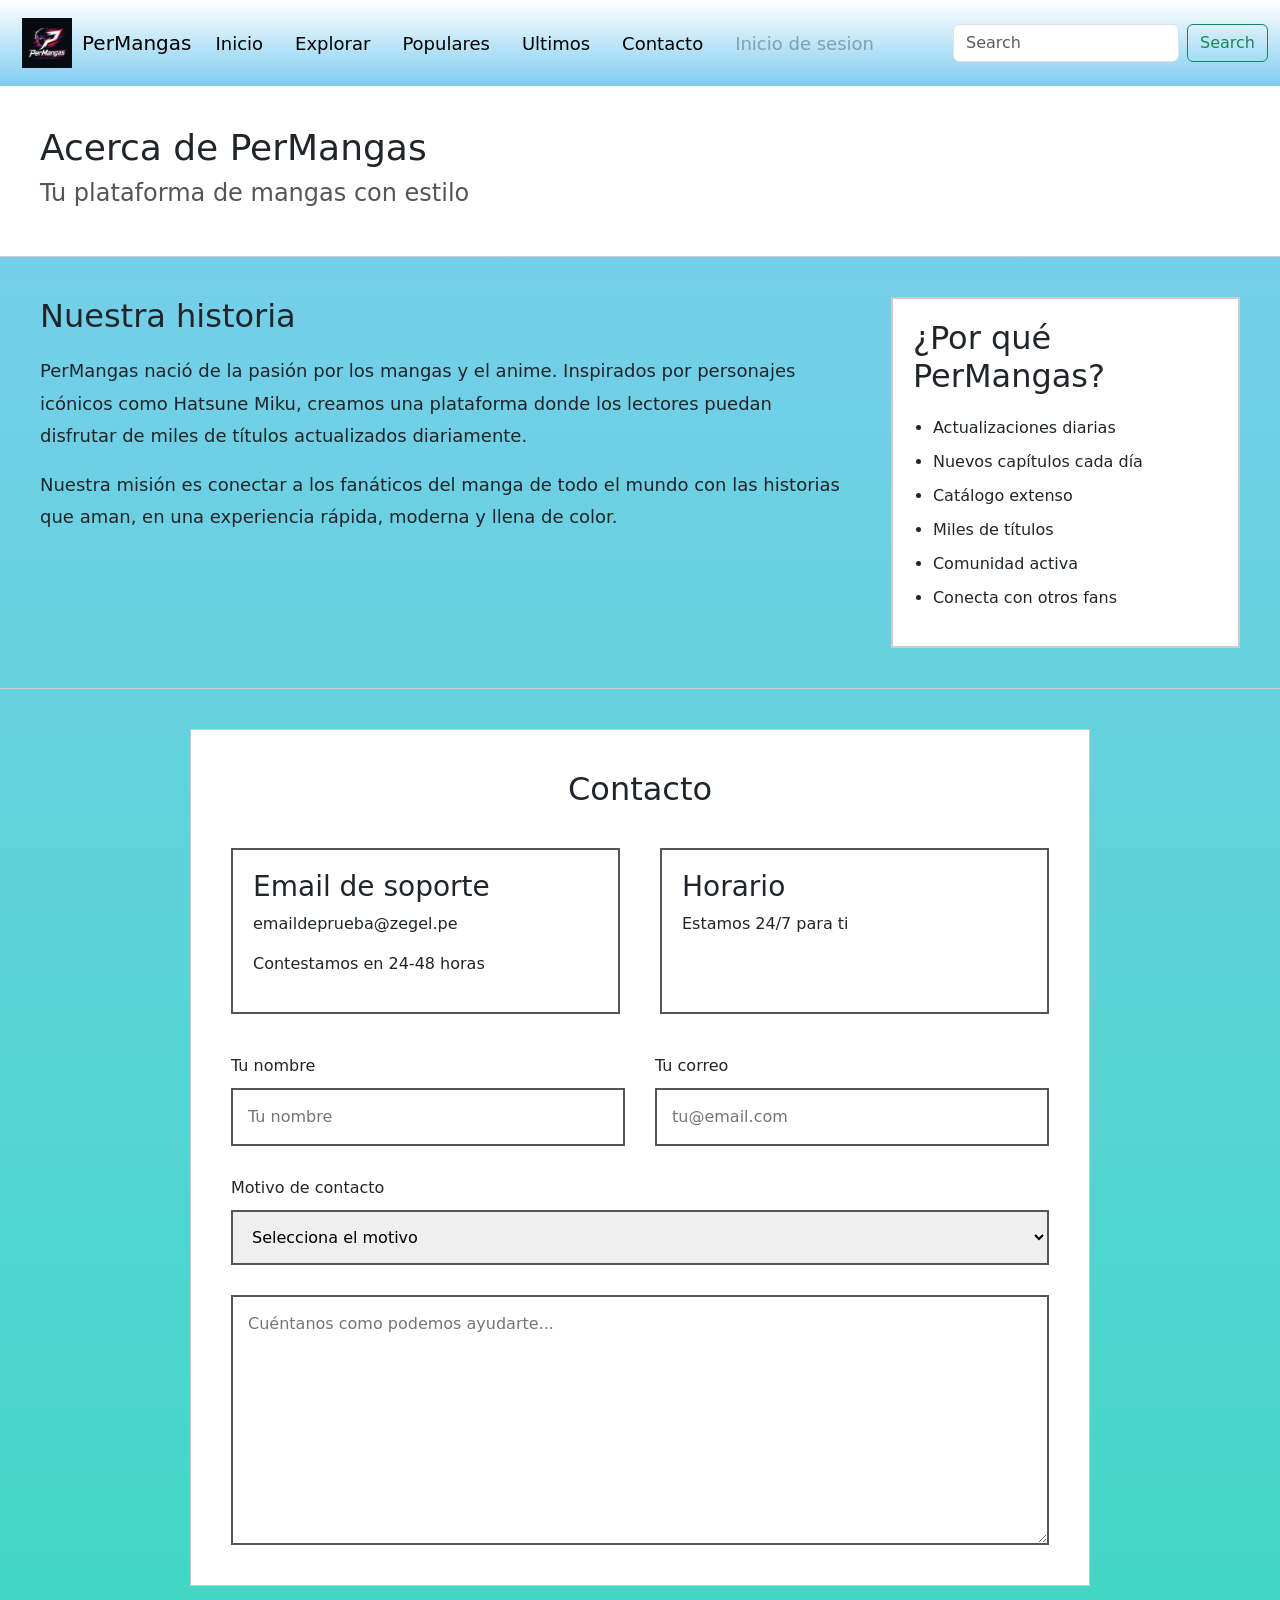
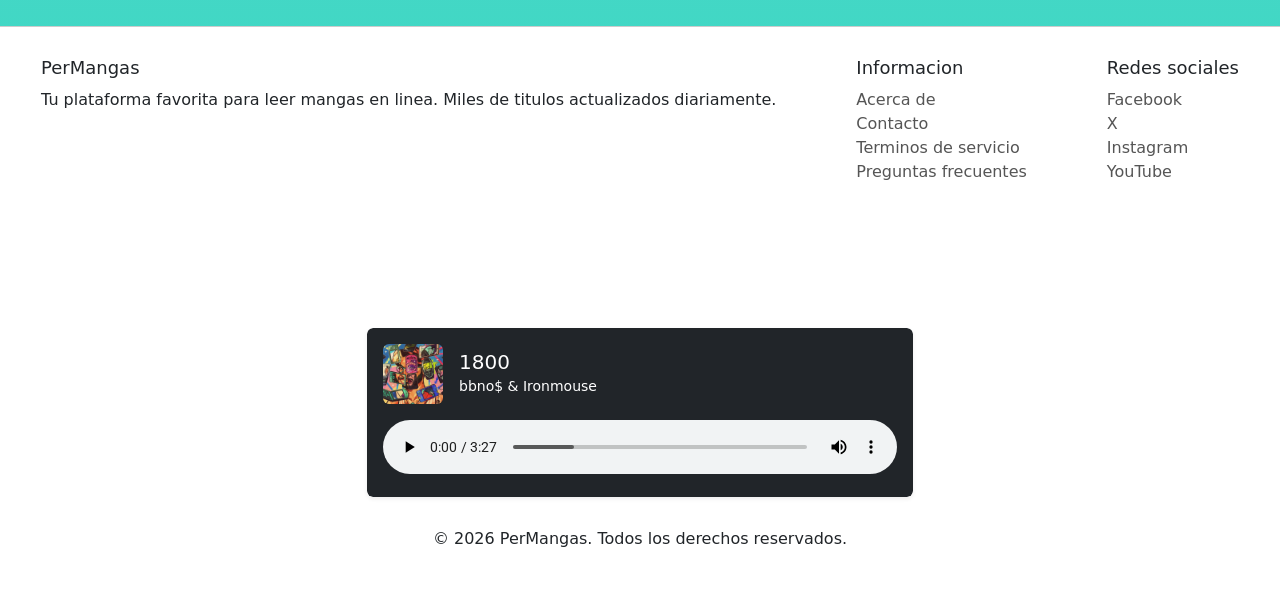
==== commit 2cbd56fb: "initial commit" ====
--- a/contacto.html
+++ b/contacto.html
@@ -19,7 +19,7 @@
                     <img src="imagenes/PerMangasLogo.jpeg" alt="Logo-de-la-pagina">
                 </a>
             </div>
-                <a class="navbar-brand" href="#">PerMangas</a>
+                <a class="navbar-brand" href="index.html">PerMangas</a>
                     <button class="navbar-toggler" type="button" data-bs-toggle="collapse" data-bs-target="#navbarSupportedContent" aria-controls="navbarSupportedContent" aria-expanded="false" aria-label="Toggle navigation">
                         <span class="navbar-toggler-icon"></span>
                     </button>
--- a/style/style.css
+++ b/style/style.css
@@ -556,4 +556,129 @@
   .contacto {
     padding: 16px;
   }
+}
+
+.card {
+  transition: transform 0.28s ease, box-shadow 0.28s ease;
+}
+
+.card:hover {
+  transform: translateY(-6px);
+  box-shadow: 0 14px 28px rgba(0, 0, 0, 0.14);
+}
+
+.card {
+  overflow: hidden;
+}
+
+.card .card-img-top {
+  transition: transform 0.35s ease;
+}
+
+.card:hover .card-img-top {
+  transform: scale(1.04);
+}
+
+.btn {
+  transition: transform 0.2s ease, box-shadow 0.25s ease, filter 0.25s ease;
+}
+
+.btn:hover {
+  transform: translateY(-2px);
+  box-shadow: 0 10px 18px rgba(0, 0, 0, 0.16);
+  filter: brightness(1.03);
+}
+
+.btn:active {
+  transform: translateY(0);
+  box-shadow: 0 4px 10px rgba(0, 0, 0, 0.12);
+}
+
+.navbar .nav-link,
+.footer a {
+  position: relative;
+}
+
+.navbar .nav-link::after,
+.footer a::after {
+  content: "";
+  position: absolute;
+  left: 0;
+  bottom: -2px;
+  width: 0%;
+  height: 2px;
+  background-color: currentColor;
+  transition: width 0.28s ease;
+}
+
+.navbar .nav-link:hover::after,
+.footer a:hover::after {
+  width: 100%;
+}
+
+input,
+select,
+textarea {
+  transition: border-color 0.22s ease, box-shadow 0.22s ease;
+}
+
+input:focus,
+select:focus,
+textarea:focus {
+  border-color: #6c63ff;
+  box-shadow: 0 0 0 3px rgba(108, 99, 255, 0.18);
+  outline: none;
+}
+
+.logo-de-pagina img {
+  transition: transform 0.25s ease;
+}
+
+.logo-de-pagina img:hover {
+  transform: scale(1.06);
+}
+
+@keyframes fadeUp {
+  from {
+    opacity: 0;
+    transform: translateY(14px);
+  }
+  to {
+    opacity: 1;
+    transform: translateY(0);
+  }
+}
+
+main section {
+  animation: fadeUp 0.55s ease both;
+}
+
+main section:nth-of-type(1) { animation-delay: 0.02s; }
+main section:nth-of-type(2) { animation-delay: 0.06s; }
+main section:nth-of-type(3) { animation-delay: 0.10s; }
+main section:nth-of-type(4) { animation-delay: 0.14s; }
+main section:nth-of-type(5) { animation-delay: 0.18s; }
+main section:nth-of-type(6) { animation-delay: 0.22s; }
+
+.calendario tbody tr,
+.calendario td,
+.calendario th {
+  transition: background-color 0.2s ease, color 0.2s ease;
+}
+
+.calendario tbody tr:hover td {
+  background-color: #f4f7ff;
+}
+
+.calendario td:hover {
+  background-color: #e9efff;
+}
+
+@media (prefers-reduced-motion: reduce) {
+  *,
+  *::before,
+  *::after {
+    animation: none !important;
+    transition: none !important;
+  }
 }
